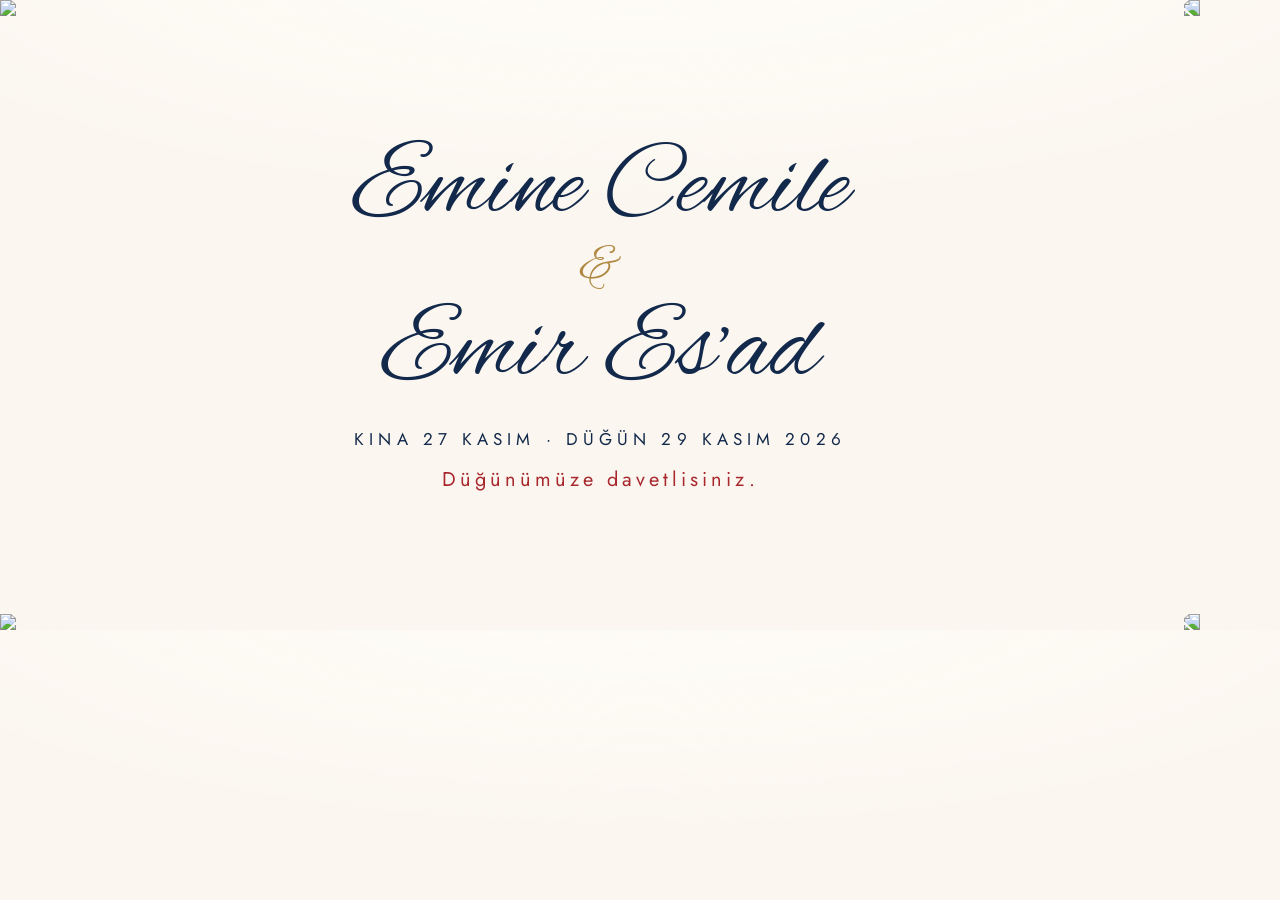
==== og.html @ 6cb06b09 "Esit boyutlu sayfalar, yeni muzik, davetiyeye yakin isim fontu Co-Authored-By: Claude Sonnet 5.5 <no" ====
<!DOCTYPE html><html lang="tr"><head><meta charset="utf-8">
<link href="https://fonts.googleapis.com/css2?family=Alex+Brush&family=Jost:wght@300;400&display=swap" rel="stylesheet">
<style>
*{box-sizing:border-box;margin:0;padding:0}
body{width:1200px;height:630px;overflow:hidden;font-family:"Jost",sans-serif;position:relative;
 background:radial-gradient(110% 70% at 50% -10%,#FFFDF8 0%,rgba(255,253,248,0) 60%),#FBF7F0;
 display:grid;place-items:center}
.m{position:absolute;display:block;height:auto}
.tl{top:0;left:0;width:300px}.tr{top:0;right:0;width:300px;transform:scaleX(-1)}
.bl{bottom:0;left:0;width:305px}.br{bottom:0;right:0;width:305px;transform:scaleX(-1)}
.c{position:relative;text-align:center;width:640px}
h1{font-family:"Alex Brush",cursive;font-weight:400;line-height:1.02;color:#13294B}
.n{display:block;font-size:104px;white-space:nowrap}
.amp{display:block;font-size:56px;color:#B08841;line-height:1}
.date{margin-top:22px;font-size:17px;font-weight:400;letter-spacing:.3em;text-transform:uppercase;color:#13294B}
.inv{margin-top:14px;font-size:20px;letter-spacing:.2em;color:#A8282E}
</style></head><body>
<img class="m tl" src="assets/motif-tl.png"><img class="m tr" src="assets/motif-tl.png">
<img class="m bl" src="assets/motif-bl.png"><img class="m br" src="assets/motif-bl.png">
<div class="c">
  <h1><span class="n">Emine Cemile</span><span class="amp">&amp;</span><span class="n">Emir Es’ad</span></h1>
  <p class="date">Kına 27 Kasım · Düğün 29 Kasım 2026</p>
  <p class="inv">Düğünümüze davetlisiniz.</p>
</div>
</body></html>
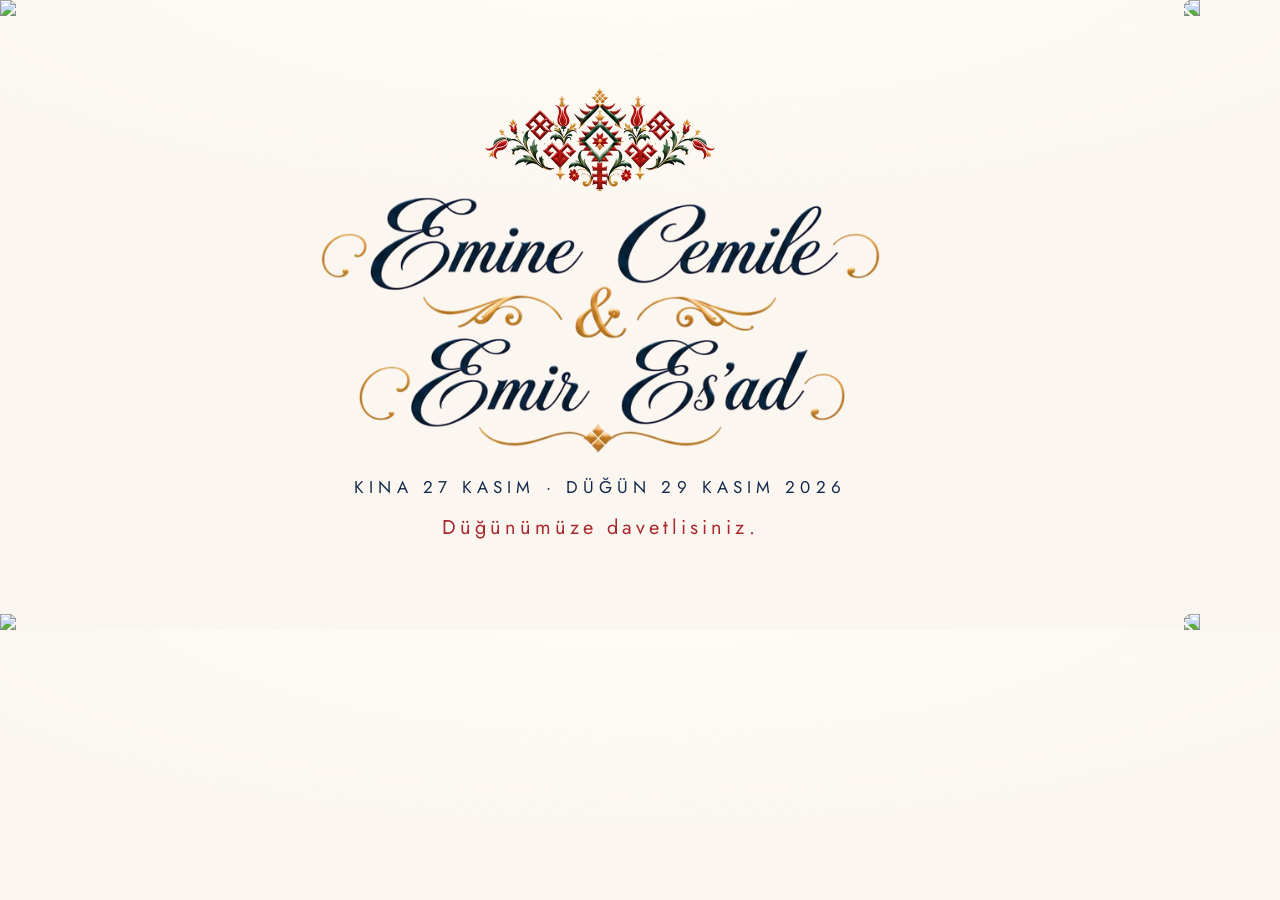
==== commit afbff00d: "Isimler ve ust suslemesi davetiye gorselinden birebir Co-Authored-By: Claude Sonnet 5.5 <noreply@ant" ====
--- a/og.html
+++ b/og.html
@@ -9,6 +9,8 @@
 .tl{top:0;left:0;width:300px}.tr{top:0;right:0;width:300px;transform:scaleX(-1)}
 .bl{bottom:0;left:0;width:305px}.br{bottom:0;right:0;width:305px;transform:scaleX(-1)}
 .c{position:relative;text-align:center;width:640px}
+.orn{display:block;width:230px;margin:0 auto 6px}
+.nm{display:block;width:560px;margin:0 auto}
 h1{font-family:"Alex Brush",cursive;font-weight:400;line-height:1.02;color:#13294B}
 .n{display:block;font-size:104px;white-space:nowrap}
 .amp{display:block;font-size:56px;color:#B08841;line-height:1}
@@ -18,7 +20,7 @@
 <img class="m tl" src="assets/motif-tl.png"><img class="m tr" src="assets/motif-tl.png">
 <img class="m bl" src="assets/motif-bl.png"><img class="m br" src="assets/motif-bl.png">
 <div class="c">
-  <h1><span class="n">Emine Cemile</span><span class="amp">&amp;</span><span class="n">Emir Es’ad</span></h1>
+  <img class="orn" src="assets/motif-ust.png"><img class="nm" src="assets/isimler.png">
   <p class="date">Kına 27 Kasım · Düğün 29 Kasım 2026</p>
   <p class="inv">Düğünümüze davetlisiniz.</p>
 </div>
